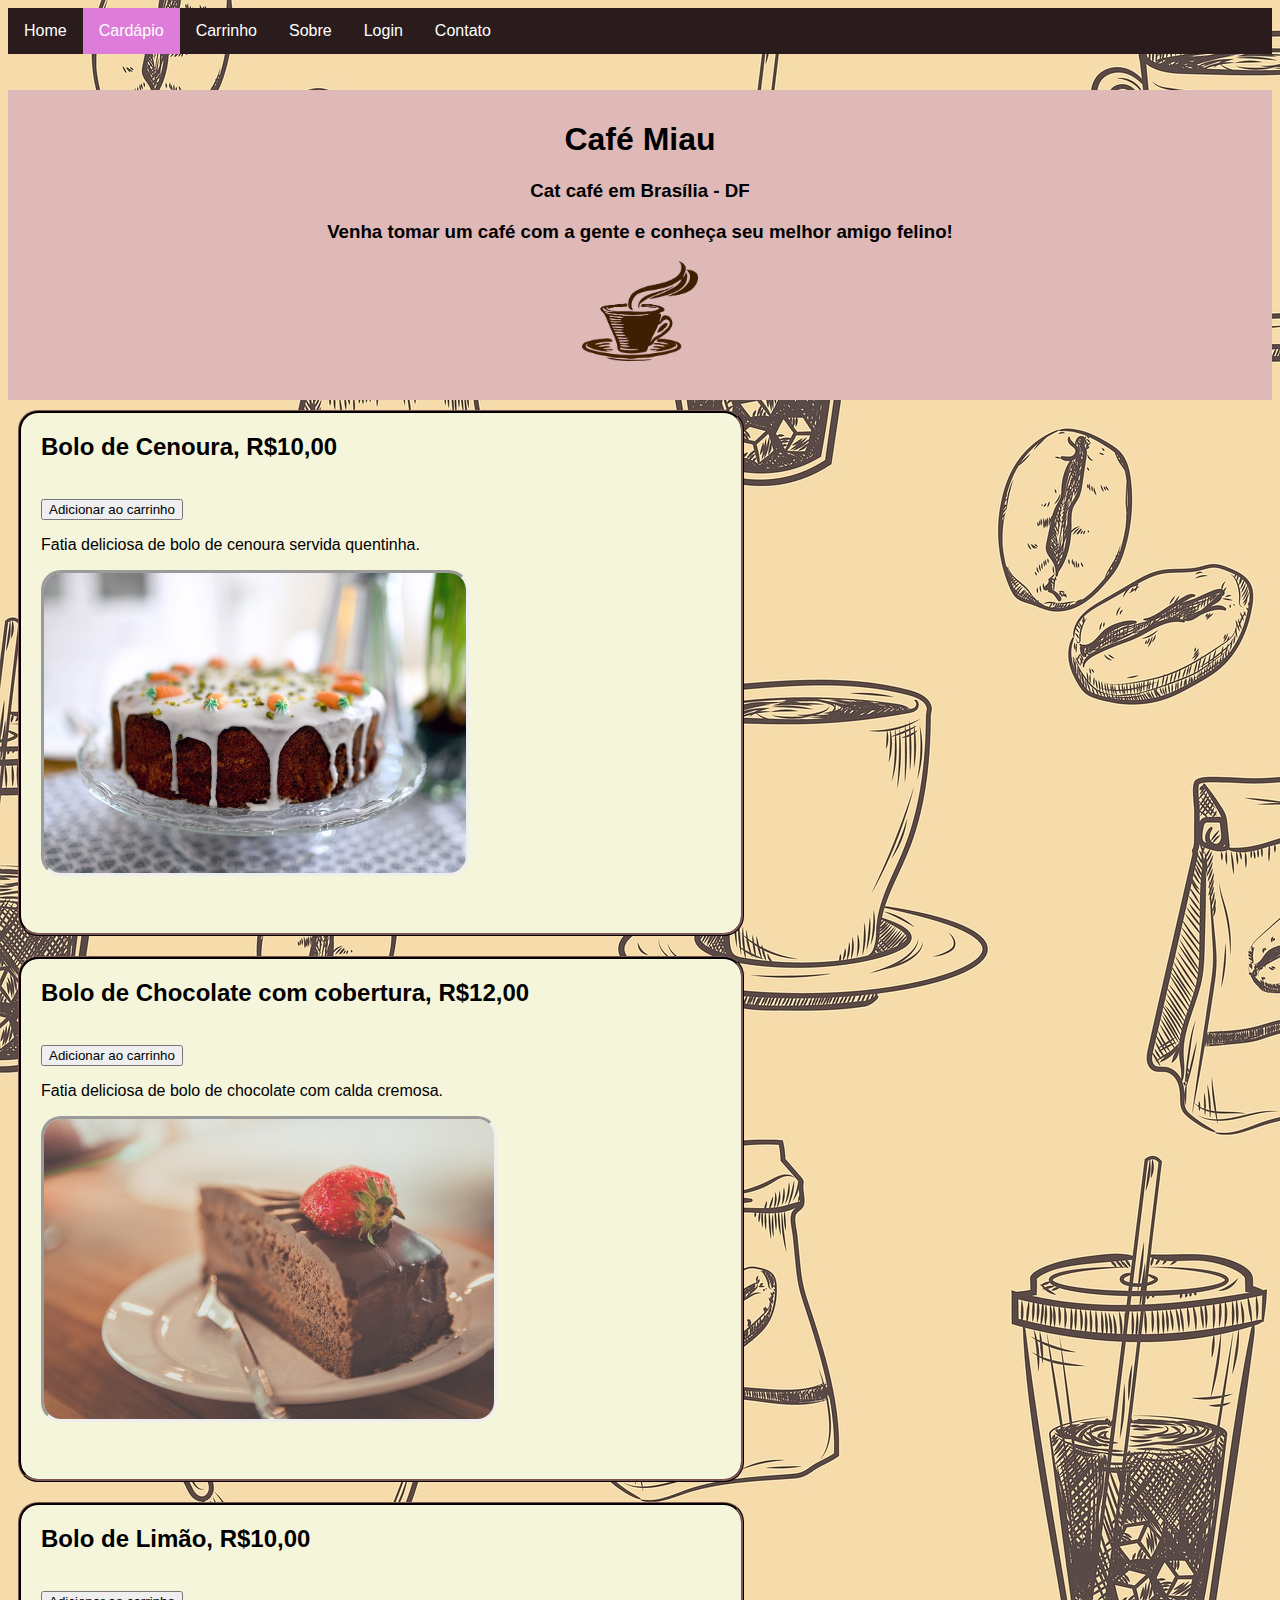
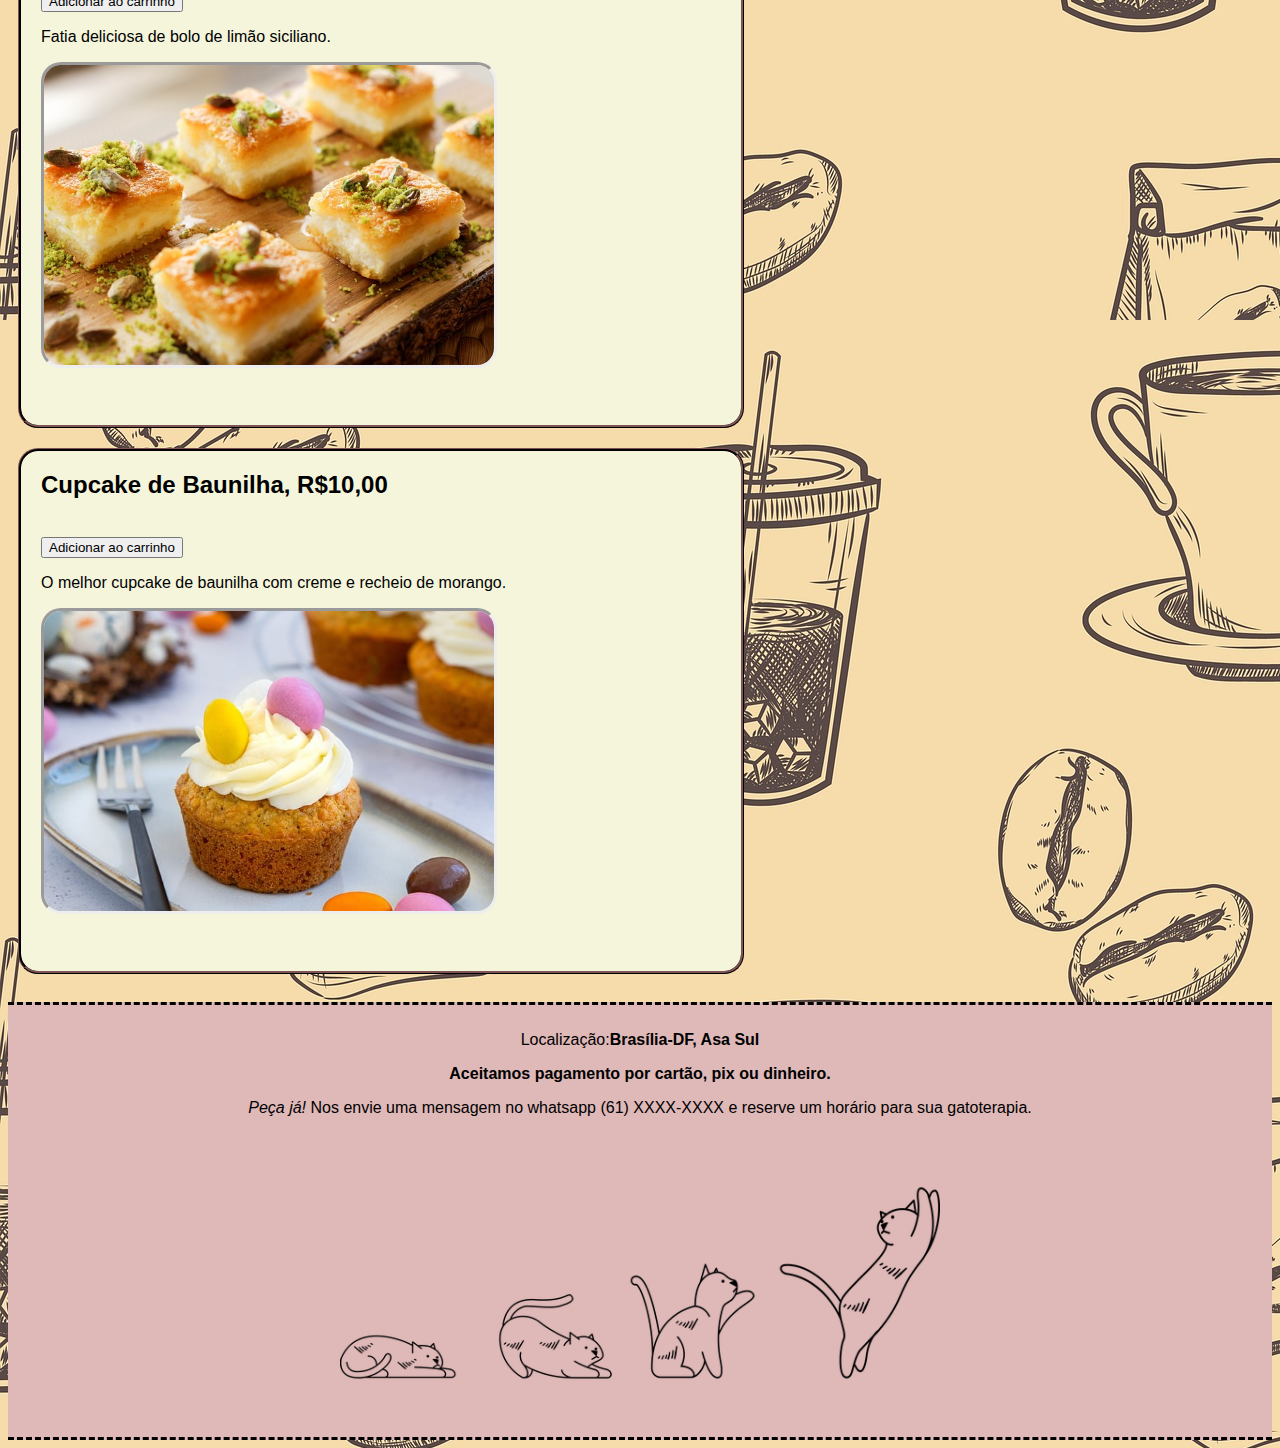
==== index.html @ fe3b9fce "Add files via upload" ====
<!DOCTYPE html>
<html>
  <head>
    <meta charset="utf-8" />
    <meta http-equiv="X-UA-Compatible" content="IE=edge" />
    <title>Página de produtos</title>
    <meta name="viewport" content="width=device-width, initial-scale=1" />
    <link rel="stylesheet" type="text/css" media="screen" href="index.css" />
    <script src="main.js"></script>
  </head>

  <body background="fundo.jpg">
    <nav>
      <ul>
        <li><a href="#home">Home</a></li>
        <li><a href="#news" class="active">Cardápio</a></li>
        <li><a href="#cart">Carrinho</a></li>
        <li><a href="#about">Sobre</a></li>
        <li><a href="#login">Login</a></li>
        <li><a href="#contact">Contato</a></li>
      </ul>
    </nav>
    <br />
    <br />
    <div id="title">
      <h1>Café Miau</h1>
      <h3>Cat café em Brasília - DF</h3>
      <h3>
        Venha tomar um café com a gente e conheça seu melhor amigo felino!
      </h3>
      <img src="cafe.png" height="100px" />
    </div>

    <div class="produto">
      <h2>Bolo de Cenoura, R$10,00</h2>
      <br /><input type="submit" value="Adicionar ao carrinho" /><br />
      <p>Fatia deliciosa de bolo de cenoura servida quentinha.</p>
      <img class="imagem" src="boloCenoura.jpg" height="300px" /><br /><br />
    </div>

    <div class="produto">
      <h2>Bolo de Chocolate com cobertura, R$12,00</h2>
      <br /><input type="submit" value="Adicionar ao carrinho" /><br />
      <p>Fatia deliciosa de bolo de chocolate com calda cremosa.</p>
      <img class="imagem" src="boloChoc.jpg" height="300px" />
    </div>

    <div class="produto">
      <h2>Bolo de Limão, R$10,00</h2>
      <br /><input type="submit" value="Adicionar ao carrinho" /><br />
      <p>Fatia deliciosa de bolo de limão siciliano.</p>
      <img class="imagem" src="boloLimao.jpg" height="300px" />
    </div>

    <div class="produto">
      <h2>Cupcake de Baunilha, R$10,00</h2>
      <br /><input type="submit" value="Adicionar ao carrinho" /><br />
      <p>O melhor cupcake de baunilha com creme e recheio de morango.</p>
      <img class="imagem" src="cupcake.jpg" height="300px" />
    </div>
  </body>
  <br /><br />
  <footer>
    <p>Localização:<strong>Brasília-DF, Asa Sul</strong></p>
    <p><strong>Aceitamos pagamento por cartão, pix ou dinheiro.</strong></p>
    <p>
      <em>Peça já!</em> Nos envie uma mensagem no whatsapp (61) XXXX-XXXX e
      reserve um horário para sua gatoterapia.
    </p>
    <img src="gatos.png" height="300px" />
  </footer>
</html>
---- index.css ----
.active {
  background-color: #f188ede7;
}

li a:hover {
  background-color: #dfb8b8;
}

li a {
  display: inline-block;
  color: white;
  text-align: center;
  padding: 14px 16px;
  text-decoration: none;
}

ul {
  list-style-type: none;
  margin: 0;
  padding: 0;
  overflow: hidden;
  background-color: #2a1c1c;
}

li {
  float: left;
}

body {
  font-family: "Lucida Sans", "Lucida Sans Regular", "Lucida Grande",
    "Lucida Sans Unicode", Geneva, Verdana, sans-serif;
}

#title {
  padding-top: 10px;
  text-align: center;
  background-color: #dfb8b8;
  height: 300px;
  width: 100%;

}

.produto {
  display: inline-block;
  height: 500px;
  width: 700px;
  border-radius: 20px;
  border-style: ridge;
  border-color: #2a1c1c;
  background-color: beige;
  padding-left: 20px;
  padding-bottom: 20px;
  margin: 10px;
}

.imagem {
  border-style: inset;
  border-radius: 20px;
}

footer {
  background-color: #dfb8b8;
  text-align: center;
  padding-top: 10px;
  border-top: dashed;
  border-bottom: dashed;
}
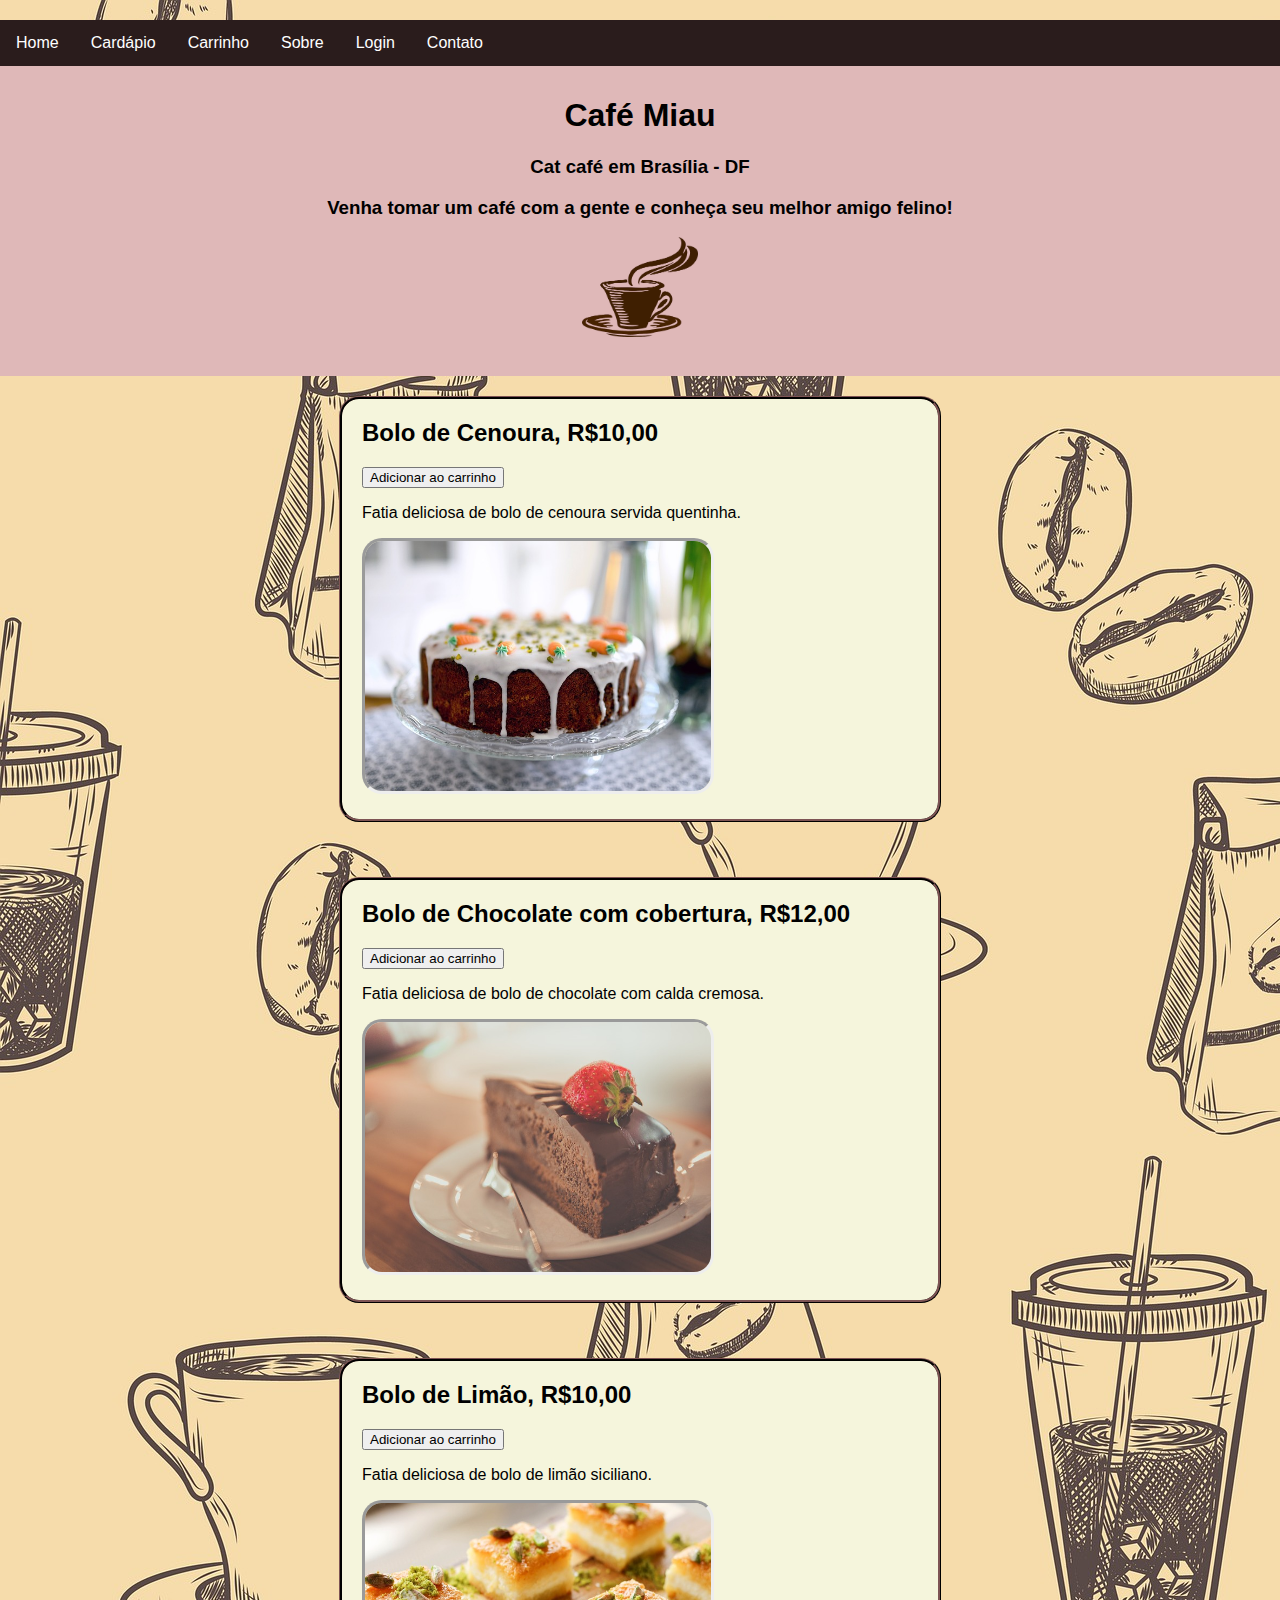
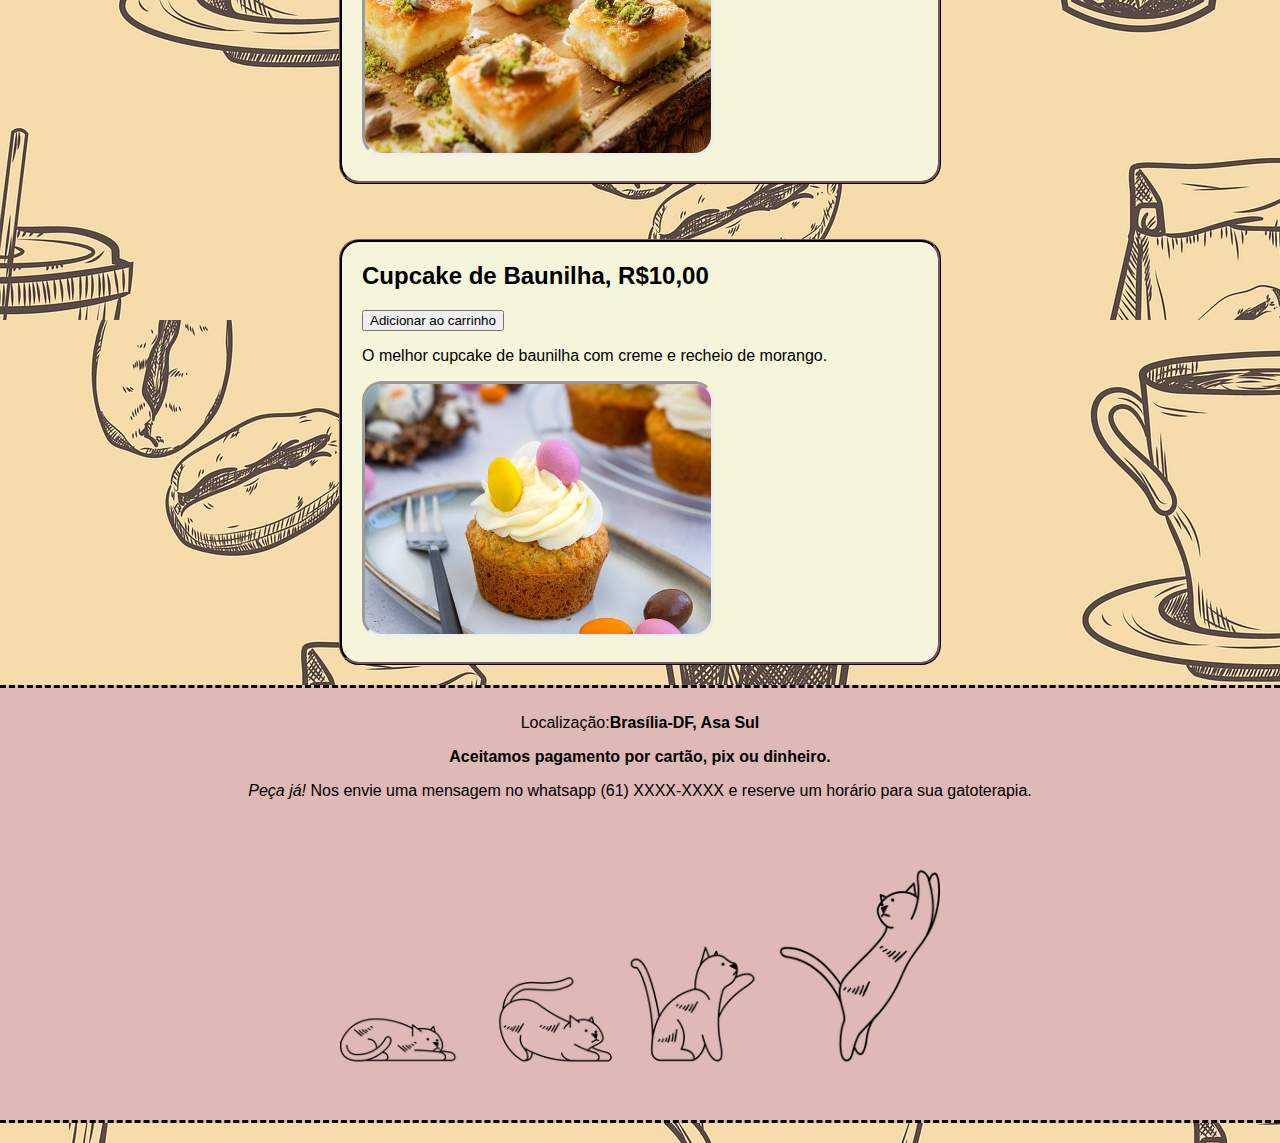
==== commit ec36a793: "v2" ====
--- a/index.html
+++ b/index.html
@@ -9,64 +9,72 @@
     <script src="main.js"></script>
   </head>
 
-  <body background="fundo.jpg">
-    <nav>
-      <ul>
-        <li><a href="#home">Home</a></li>
-        <li><a href="#news" class="active">Cardápio</a></li>
-        <li><a href="#cart">Carrinho</a></li>
-        <li><a href="#about">Sobre</a></li>
-        <li><a href="#login">Login</a></li>
-        <li><a href="#contact">Contato</a></li>
-      </ul>
-    </nav>
-    <br />
-    <br />
-    <div id="title">
-      <h1>Café Miau</h1>
-      <h3>Cat café em Brasília - DF</h3>
-      <h3>
-        Venha tomar um café com a gente e conheça seu melhor amigo felino!
-      </h3>
-      <img src="cafe.png" height="100px" />
-    </div>
+  <body background="images/fundo.jpg">
+   
+        <nav>
+          <ul>
+            <li><a href="pages/cafeteria.html">Home</a></li>
+            <li><a href="index.html">Cardápio</a></li>
+            <li><a href="#cart">Carrinho</a></li>
+            <li><a href="#about">Sobre</a></li>
+            <li><a href="#login">Login</a></li>
+            <li><a href="#contact">Contato</a></li>
+          </ul>
+        </nav>
+        <header>
+          <div id="title">
+            <h1>Café Miau</h1>
+            <h3>Cat café em Brasília - DF</h3>
+            <h3>
+              Venha tomar um café com a gente e conheça seu melhor amigo felino!
+            </h3>
+            <img src="images/cafe.png" height="100px" />
+          </div>
+        </header>
+        
+    <main>  
 
-    <div class="produto">
-      <h2>Bolo de Cenoura, R$10,00</h2>
-      <br /><input type="submit" value="Adicionar ao carrinho" /><br />
-      <p>Fatia deliciosa de bolo de cenoura servida quentinha.</p>
-      <img class="imagem" src="boloCenoura.jpg" height="300px" /><br /><br />
-    </div>
+        <section id="sectionProdutos">
+          <div class="produto">
+            <h2>Bolo de Cenoura, R$10,00</h2>
+              <input type="submit" value="Adicionar ao carrinho" />
+              <p>Fatia deliciosa de bolo de cenoura servida quentinha.</p>
+              <img class="imagem" src="images/boloCenoura.jpg" />
+            
+          </div>
 
-    <div class="produto">
-      <h2>Bolo de Chocolate com cobertura, R$12,00</h2>
-      <br /><input type="submit" value="Adicionar ao carrinho" /><br />
-      <p>Fatia deliciosa de bolo de chocolate com calda cremosa.</p>
-      <img class="imagem" src="boloChoc.jpg" height="300px" />
-    </div>
+          <div class="produto">
+            <h2>Bolo de Chocolate com cobertura, R$12,00</h2>
+            <input type="submit" value="Adicionar ao carrinho" />
+            <p>Fatia deliciosa de bolo de chocolate com calda cremosa.</p>
+            <img class="imagem" src="images/boloChoc.jpg" />
+          </div>
 
-    <div class="produto">
-      <h2>Bolo de Limão, R$10,00</h2>
-      <br /><input type="submit" value="Adicionar ao carrinho" /><br />
-      <p>Fatia deliciosa de bolo de limão siciliano.</p>
-      <img class="imagem" src="boloLimao.jpg" height="300px" />
-    </div>
+          <div class="produto">
+            <h2>Bolo de Limão, R$10,00</h2>
+            <input type="submit" value="Adicionar ao carrinho" />
+            <p>Fatia deliciosa de bolo de limão siciliano.</p>
+            <img class="imagem" src="images/boloLimao.jpg" />
+          </div>
 
-    <div class="produto">
-      <h2>Cupcake de Baunilha, R$10,00</h2>
-      <br /><input type="submit" value="Adicionar ao carrinho" /><br />
-      <p>O melhor cupcake de baunilha com creme e recheio de morango.</p>
-      <img class="imagem" src="cupcake.jpg" height="300px" />
-    </div>
+          <div class="produto">
+            <h2>Cupcake de Baunilha, R$10,00</h2>
+            <input type="submit" value="Adicionar ao carrinho"/>
+            <p>O melhor cupcake de baunilha com creme e recheio de morango.</p>
+            <img class="imagem" src="images/cupcake.jpg" />
+          </div>
+        </section>
+    
+      
+      <footer>
+        <p>Localização:<strong>Brasília-DF, Asa Sul</strong></p>
+        <p><strong>Aceitamos pagamento por cartão, pix ou dinheiro.</strong></p>
+        <p>
+          <em>Peça já!</em> Nos envie uma mensagem no whatsapp (61) XXXX-XXXX e
+          reserve um horário para sua gatoterapia.
+        </p>
+        <img src="images/gatos.png" height="300px" />
+      </footer>
+    </main>
   </body>
-  <br /><br />
-  <footer>
-    <p>Localização:<strong>Brasília-DF, Asa Sul</strong></p>
-    <p><strong>Aceitamos pagamento por cartão, pix ou dinheiro.</strong></p>
-    <p>
-      <em>Peça já!</em> Nos envie uma mensagem no whatsapp (61) XXXX-XXXX e
-      reserve um horário para sua gatoterapia.
-    </p>
-    <img src="gatos.png" height="300px" />
-  </footer>
 </html>
--- a/index.css
+++ b/index.css
@@ -1,3 +1,9 @@
+body{
+  width: 100%;
+  margin: 20px 0px;
+
+}
+
 .active {
   background-color: #f188ede7;
 }
@@ -40,22 +46,34 @@
 
 }
 
+#sectionProdutos{
+  width: 100%;
+  display: flex;
+  flex-direction: row;
+  justify-content: space-around;
+  align-items: center; 
+  flex-wrap: wrap; 
+  gap: 15px;
+}
+
 .produto {
   display: inline-block;
-  height: 500px;
-  width: 700px;
+  height: 400px;
+  width: 45%;
   border-radius: 20px;
   border-style: ridge;
   border-color: #2a1c1c;
   background-color: beige;
   padding-left: 20px;
   padding-bottom: 20px;
-  margin: 10px;
+  margin: 20px;
 }
 
 .imagem {
   border-style: inset;
   border-radius: 20px;
+  height: 250px;
+  width: 60%;
 }
 
 footer {
@@ -64,4 +82,5 @@
   padding-top: 10px;
   border-top: dashed;
   border-bottom: dashed;
+  width: 100%;
 }
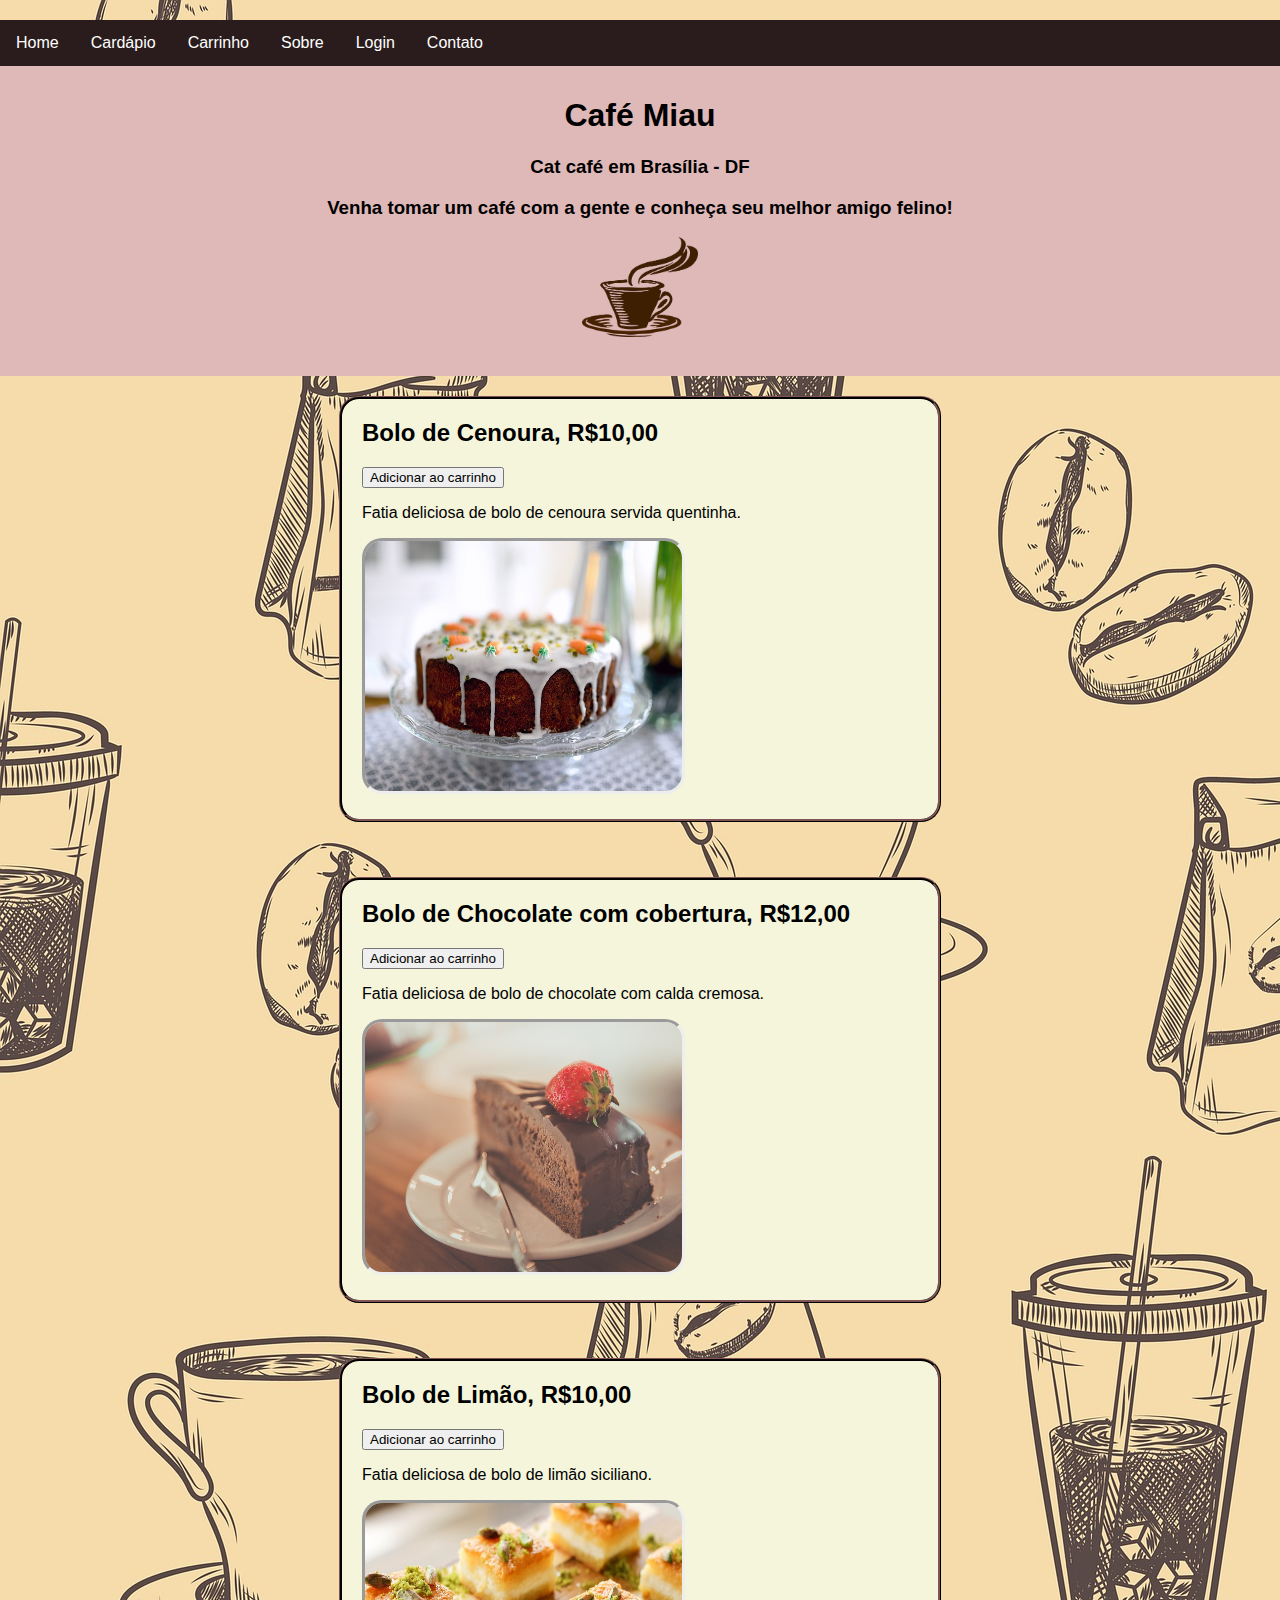
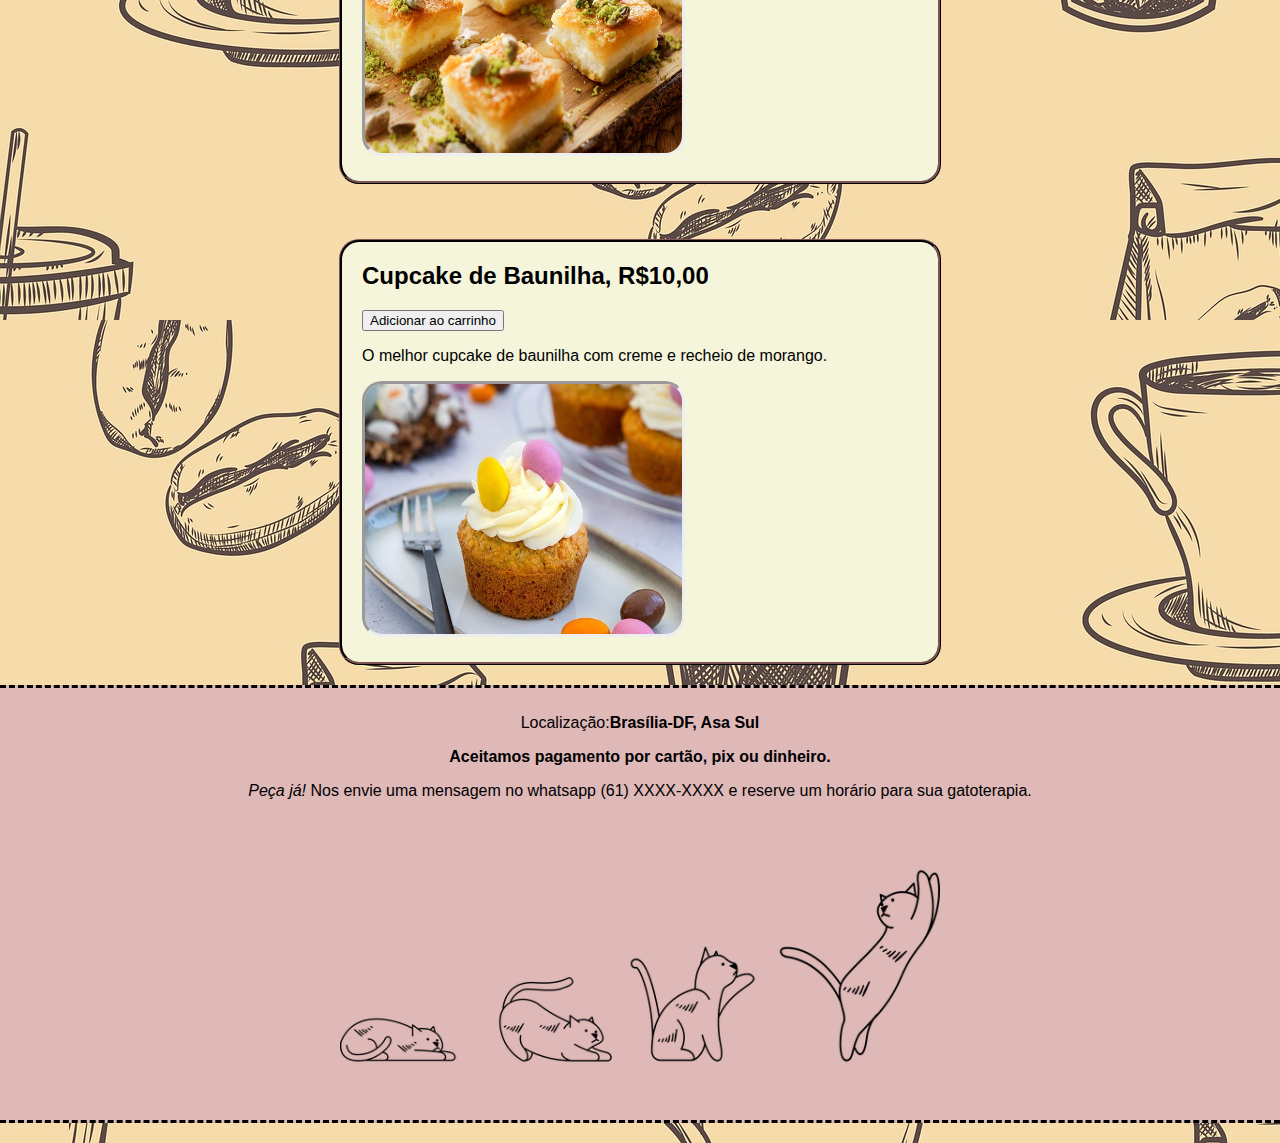
==== commit 82f0616c: "v4" ====
--- a/index.html
+++ b/index.html
@@ -5,7 +5,7 @@
     <meta http-equiv="X-UA-Compatible" content="IE=edge" />
     <title>Página de produtos</title>
     <meta name="viewport" content="width=device-width, initial-scale=1" />
-    <link rel="stylesheet" type="text/css" media="screen" href="index.css" />
+    <link rel="stylesheet" type="text/css" media="screen" href="styles/index.css" />
     <script src="main.js"></script>
   </head>
 
--- a/styles/index.css
+++ b/styles/index.css
@@ -0,0 +1,86 @@
+body{
+  width: 100%;
+  margin: 20px 0px;
+
+}
+
+.active {
+  background-color: #f188ede7;
+}
+
+li a:hover {
+  background-color: #dfb8b8;
+}
+
+li a {
+  display: inline-block;
+  color: white;
+  text-align: center;
+  padding: 14px 16px;
+  text-decoration: none;
+}
+
+ul {
+  list-style-type: none;
+  margin: 0;
+  padding: 0;
+  overflow: hidden;
+  background-color: #2a1c1c;
+}
+
+li {
+  float: left;
+}
+
+body {
+  font-family: "Lucida Sans", "Lucida Sans Regular", "Lucida Grande",
+    "Lucida Sans Unicode", Geneva, Verdana, sans-serif;
+}
+
+#title {
+  padding-top: 10px;
+  text-align: center;
+  background-color: #dfb8b8;
+  height: 300px;
+  width: 100%;
+
+}
+
+#sectionProdutos{
+  width: 100%;
+  display: flex;
+  flex-direction: row;
+  justify-content: space-around;
+  align-items: center; 
+  flex-wrap: wrap; 
+  gap: 15px;
+}
+
+.produto {
+  display: inline-block;
+  height: 400px;
+  width: 45%;
+  border-radius: 20px;
+  border-style: ridge;
+  border-color: #2a1c1c;
+  background-color: beige;
+  padding-left: 20px;
+  padding-bottom: 20px;
+  margin: 20px;
+}
+
+.imagem {
+  border-style: inset;
+  border-radius: 20px;
+  height: 250px;
+  width: 55%;
+}
+
+footer {
+  background-color: #dfb8b8;
+  text-align: center;
+  padding-top: 10px;
+  border-top: dashed;
+  border-bottom: dashed;
+  width: 100%;
+}
